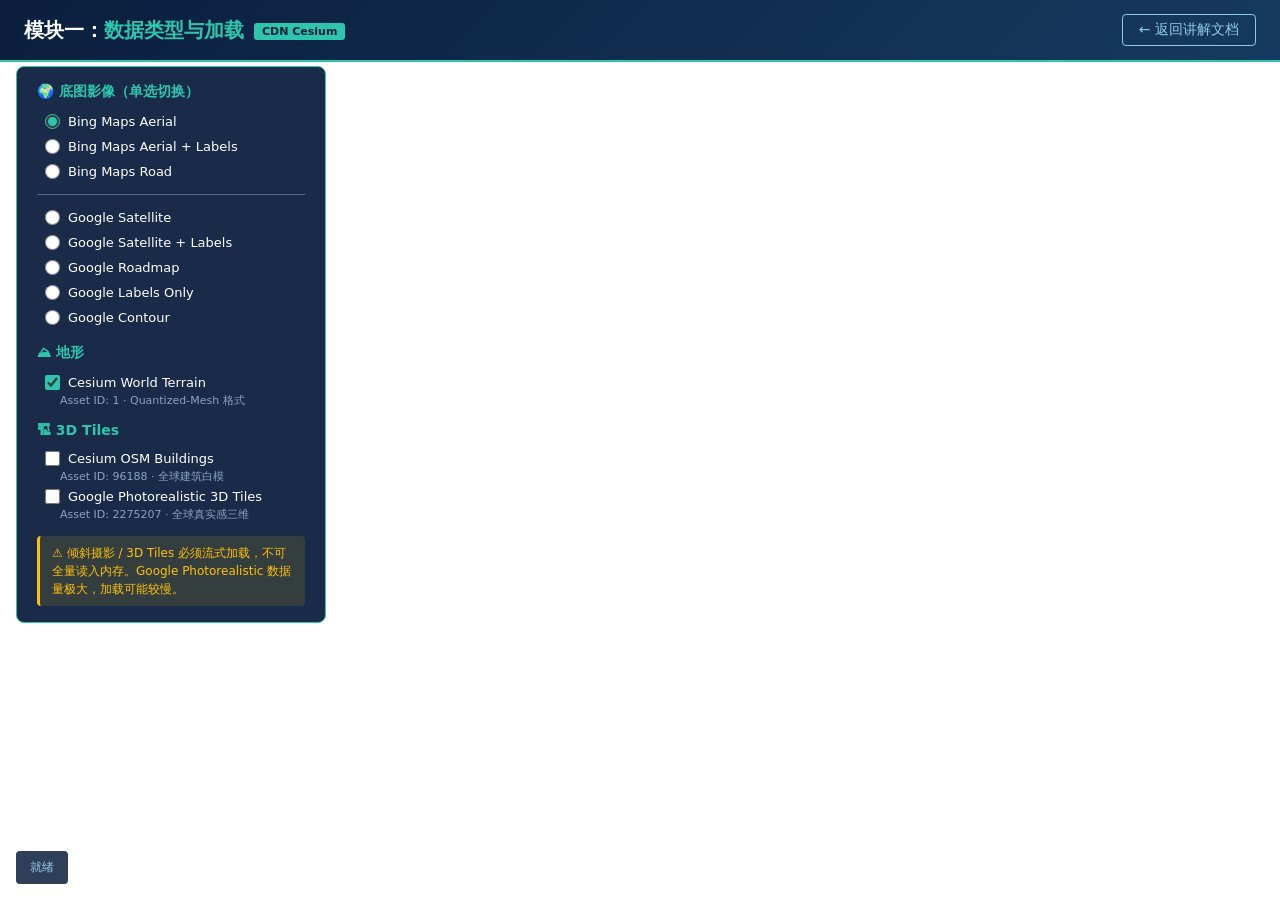
==== demo-01-loading.html @ 0a864d39 "更新多个演示文件，新增坐标系统与空间计算模块，替换为CDN版Cesium，优化界面样式和交互体验，删除性能优化模块，调整文档内容以反映最新示例和API差异。" ====
<!DOCTYPE html>
<html lang="zh-CN">
<head>
    <meta charset="utf-8">
    <meta name="viewport" content="width=device-width, initial-scale=1">
    <title>模块一：数据类型与加载</title>
    <!--
        ⚠ 本示例使用 CDN 版 Cesium（社区开源版）。
        如需切换为本地超图 Cesium，请替换下方两行引用为：
        <link href="../Build/Cesium/Widgets/widgets.css" rel="stylesheet">
        <script src="../Build/Cesium/Cesium.js"></script>
        注意：超图版本不支持 fromIonAssetId / fromAssetId 等静态工厂方法，需改用旧版构造函数 API。
    -->
    <link href="https://cesium.com/downloads/cesiumjs/releases/1.119/Build/Cesium/Widgets/widgets.css" rel="stylesheet">
    <script src="https://cesium.com/downloads/cesiumjs/releases/1.119/Build/Cesium/Cesium.js"></script>
    <style>
        * { margin: 0; padding: 0; box-sizing: border-box; }
        html, body { width: 100%; height: 100%; overflow: hidden; font-family: 'Segoe UI', system-ui, sans-serif; }
        #cesiumContainer { width: 100%; height: 100%; }
        #header {
            position: absolute; top: 0; left: 0; right: 0; z-index: 10;
            background: linear-gradient(135deg, #0b1e3d 0%, #163a5f 100%);
            padding: 14px 24px;
            display: flex; align-items: center; justify-content: space-between;
            border-bottom: 2px solid #2ec5ad;
        }
        #header h1 { color: #fff; font-size: 20px; font-weight: 600; }
        #header h1 span { color: #2ec5ad; }
        #header .badge {
            background: #2ec5ad; color: #0b1e3d; font-size: 11px; font-weight: 700;
            padding: 2px 8px; border-radius: 3px; margin-left: 10px; vertical-align: middle;
        }
        #header a {
            color: #8ecae6; text-decoration: none; font-size: 14px;
            padding: 6px 16px; border: 1px solid #8ecae6; border-radius: 4px;
            transition: all .2s;
        }
        #header a:hover { background: #8ecae6; color: #0b1e3d; }
        #panel {
            position: absolute; top: 66px; left: 16px; z-index: 10;
            background: rgba(11, 30, 61, .94); color: #fff;
            padding: 16px 20px; border-radius: 8px; border: 1px solid #2ec5ad;
            width: 310px; font-size: 13px; max-height: calc(100vh - 90px); overflow-y: auto;
        }
        #panel h3 { color: #2ec5ad; font-size: 14px; margin: 14px 0 8px; }
        #panel h3:first-child { margin-top: 0; }
        #panel label {
            display: flex; align-items: center; gap: 8px; padding: 5px 8px;
            cursor: pointer; border-radius: 4px; transition: background .15s;
        }
        #panel label:hover { background: rgba(46,197,173,.08); }
        #panel input[type="radio"], #panel input[type="checkbox"] {
            accent-color: #2ec5ad; width: 15px; height: 15px; flex-shrink: 0;
        }
        #panel .desc { font-size: 11px; color: #8ba3bf; margin-left: 23px; margin-top: -2px; }
        .warning {
            margin-top: 14px; padding: 8px 12px;
            background: rgba(255, 193, 7, .12); border-left: 3px solid #ffc107;
            border-radius: 4px; font-size: 12px; color: #ffc107; line-height: 1.5;
        }
        .divider { border: none; border-top: 1px solid #526f82; margin: 10px 0; }
        #status {
            position: absolute; bottom: 16px; left: 16px; z-index: 10;
            background: rgba(11, 30, 61, .85); color: #8ecae6;
            padding: 8px 14px; border-radius: 4px; font-size: 12px;
            max-width: 50vw; word-break: break-all;
        }
    </style>
</head>
<body>
    <div id="header">
        <h1>模块一：<span>数据类型与加载</span><span class="badge">CDN Cesium</span></h1>
        <a href="index.html">← 返回讲解文档</a>
    </div>
    <div id="cesiumContainer"></div>

    <div id="panel">
        <h3>🌍 底图影像（单选切换）</h3>

        <label><input type="radio" name="imagery" value="2" checked> Bing Maps Aerial</label>
        <label><input type="radio" name="imagery" value="3"> Bing Maps Aerial + Labels</label>
        <label><input type="radio" name="imagery" value="4"> Bing Maps Road</label>
        <hr class="divider">
        <label><input type="radio" name="imagery" value="3830182"> Google Satellite</label>
        <label><input type="radio" name="imagery" value="3830183"> Google Satellite + Labels</label>
        <label><input type="radio" name="imagery" value="3830184"> Google Roadmap</label>
        <label><input type="radio" name="imagery" value="3830185"> Google Labels Only</label>
        <label><input type="radio" name="imagery" value="3830186"> Google Contour</label>

        <h3>⛰ 地形</h3>
        <label><input type="checkbox" id="chkTerrain" checked> Cesium World Terrain</label>
        <div class="desc">Asset ID: 1 · Quantized-Mesh 格式</div>

        <h3>🏗 3D Tiles</h3>
        <label><input type="checkbox" id="chkOSM"> Cesium OSM Buildings</label>
        <div class="desc">Asset ID: 96188 · 全球建筑白模</div>
        <label><input type="checkbox" id="chkGoogle3D"> Google Photorealistic 3D Tiles</label>
        <div class="desc">Asset ID: 2275207 · 全球真实感三维</div>

        <div class="warning">
            ⚠ 倾斜摄影 / 3D Tiles 必须流式加载，不可全量读入内存。Google Photorealistic 数据量极大，加载可能较慢。
        </div>
    </div>

    <div id="status">就绪</div>

    <script>
        Cesium.Ion.defaultAccessToken = 'YOUR_CESIUM_ION_TOKEN';

        const statusEl = document.getElementById('status');
        function setStatus(msg) { statusEl.textContent = msg; }

        (async function () {
            const viewer = new Cesium.Viewer('cesiumContainer', {
                baseLayerPicker: false,
                geocoder: false,
                homeButton: false,
                sceneModePicker: false,
                navigationHelpButton: false,
                animation: false,
                timeline: false,
                fullscreenButton: false,
                selectionIndicator: false,
                infoBox: false
            });

            // ── 初始地形 ──
            try {
                viewer.terrainProvider = await Cesium.CesiumTerrainProvider.fromIonAssetId(1);
                setStatus('Cesium World Terrain 已加载');
            } catch (e) {
                console.error('Terrain load error:', e);
                setStatus('地形加载失败: ' + e.message);
            }

            // ── 影像切换 ──
            let currentImageryLayer = viewer.imageryLayers.get(0);

            async function switchImagery(assetId) {
                setStatus('正在切换影像 (Asset ' + assetId + ') …');
                try {
                    const provider = await Cesium.IonImageryProvider.fromAssetId(assetId);
                    if (currentImageryLayer) {
                        viewer.imageryLayers.remove(currentImageryLayer, true);
                    }
                    currentImageryLayer = viewer.imageryLayers.addImageryProvider(provider, 0);
                    setStatus('影像已切换: Asset ' + assetId);
                } catch (e) {
                    console.error('Imagery switch error:', e);
                    setStatus('影像加载失败: ' + e.message);
                }
            }

            document.querySelectorAll('input[name="imagery"]').forEach(function (radio) {
                radio.addEventListener('change', function () {
                    switchImagery(Number(this.value));
                });
            });

            // ── 地形切换 ──
            document.getElementById('chkTerrain').addEventListener('change', async function () {
                if (this.checked) {
                    try {
                        viewer.terrainProvider = await Cesium.CesiumTerrainProvider.fromIonAssetId(1);
                        setStatus('地形已加载');
                    } catch (e) {
                        setStatus('地形加载失败: ' + e.message);
                    }
                } else {
                    viewer.terrainProvider = new Cesium.EllipsoidTerrainProvider();
                    setStatus('地形已移除（使用椭球面）');
                }
            });

            // ── 3D Tiles：OSM Buildings ──
            let osmTileset = null;
            document.getElementById('chkOSM').addEventListener('change', async function () {
                if (this.checked) {
                    setStatus('正在加载 OSM Buildings …');
                    try {
                        osmTileset = await Cesium.Cesium3DTileset.fromIonAssetId(96188);
                        viewer.scene.primitives.add(osmTileset);
                        viewer.flyTo(osmTileset);
                        setStatus('OSM Buildings 加载完成');
                    } catch (e) {
                        setStatus('OSM Buildings 加载失败: ' + e.message);
                        this.checked = false;
                    }
                } else if (osmTileset) {
                    viewer.scene.primitives.remove(osmTileset);
                    osmTileset = null;
                    setStatus('OSM Buildings 已移除');
                }
            });

            // ── 3D Tiles：Google Photorealistic ──
            let google3dTileset = null;
            document.getElementById('chkGoogle3D').addEventListener('change', async function () {
                if (this.checked) {
                    setStatus('正在加载 Google Photorealistic 3D Tiles（可能较慢）…');
                    try {
                        google3dTileset = await Cesium.Cesium3DTileset.fromIonAssetId(2275207);
                        viewer.scene.primitives.add(google3dTileset);
                        setStatus('Google Photorealistic 3D Tiles 加载完成');
                    } catch (e) {
                        setStatus('Google 3D Tiles 加载失败: ' + e.message);
                        this.checked = false;
                    }
                } else if (google3dTileset) {
                    viewer.scene.primitives.remove(google3dTileset);
                    google3dTileset = null;
                    setStatus('Google 3D Tiles 已移除');
                }
            });
        })();
    </script>
</body>
</html>
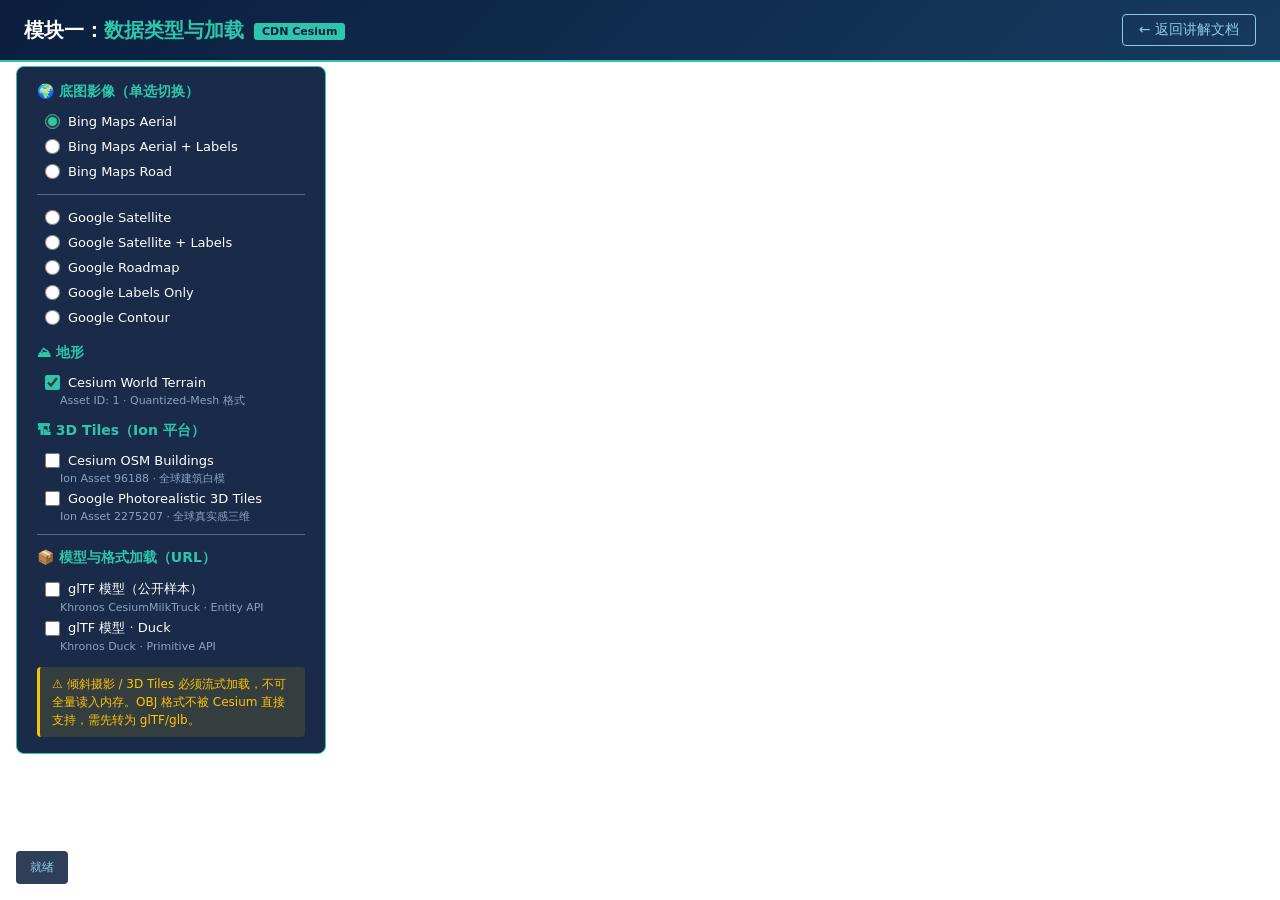
==== commit 5dd755e7: "更新多个演示文件，升级至Cesium 1.143版本，修复地理查询拾取时机错误，优化模型加载路径，新增glTF模型示例，增强Entity API的业务场景示例，调整文档内容以提高一致性和可读性。" ====
--- a/demo-01-loading.html
+++ b/demo-01-loading.html
@@ -11,8 +11,9 @@
         <script src="../Build/Cesium/Cesium.js"></script>
         注意：超图版本不支持 fromIonAssetId / fromAssetId 等静态工厂方法，需改用旧版构造函数 API。
     -->
-    <link href="https://cesium.com/downloads/cesiumjs/releases/1.119/Build/Cesium/Widgets/widgets.css" rel="stylesheet">
-    <script src="https://cesium.com/downloads/cesiumjs/releases/1.119/Build/Cesium/Cesium.js"></script>
+    <link href="https://cesium.com/downloads/cesiumjs/releases/1.143/Build/Cesium/Widgets/widgets.css" rel="stylesheet">
+    <script src="https://cesium.com/downloads/cesiumjs/releases/1.143/Build/Cesium/Cesium.js"></script>
+    <script src="shared-config.js"></script>
     <style>
         * { margin: 0; padding: 0; box-sizing: border-box; }
         html, body { width: 100%; height: 100%; overflow: hidden; font-family: 'Segoe UI', system-ui, sans-serif; }
@@ -91,22 +92,27 @@
         <label><input type="checkbox" id="chkTerrain" checked> Cesium World Terrain</label>
         <div class="desc">Asset ID: 1 · Quantized-Mesh 格式</div>
 
-        <h3>🏗 3D Tiles</h3>
+        <h3>🏗 3D Tiles（Ion 平台）</h3>
         <label><input type="checkbox" id="chkOSM"> Cesium OSM Buildings</label>
-        <div class="desc">Asset ID: 96188 · 全球建筑白模</div>
+        <div class="desc">Ion Asset 96188 · 全球建筑白模</div>
         <label><input type="checkbox" id="chkGoogle3D"> Google Photorealistic 3D Tiles</label>
-        <div class="desc">Asset ID: 2275207 · 全球真实感三维</div>
+        <div class="desc">Ion Asset 2275207 · 全球真实感三维</div>
+
+        <hr class="divider">
+        <h3>📦 模型与格式加载（URL）</h3>
+        <label><input type="checkbox" id="chkGltf"> glTF 模型（公开样本）</label>
+        <div class="desc">Khronos CesiumMilkTruck · Entity API</div>
+        <label><input type="checkbox" id="chkGltf2"> glTF 模型 · Duck</label>
+        <div class="desc">Khronos Duck · Primitive API</div>
 
         <div class="warning">
-            ⚠ 倾斜摄影 / 3D Tiles 必须流式加载，不可全量读入内存。Google Photorealistic 数据量极大，加载可能较慢。
+            ⚠ 倾斜摄影 / 3D Tiles 必须流式加载，不可全量读入内存。OBJ 格式不被 Cesium 直接支持，需先转为 glTF/glb。
         </div>
     </div>
 
     <div id="status">就绪</div>
 
     <script>
-        Cesium.Ion.defaultAccessToken = 'YOUR_CESIUM_ION_TOKEN';
-
         const statusEl = document.getElementById('status');
         function setStatus(msg) { statusEl.textContent = msg; }
 
@@ -212,6 +218,71 @@
                     setStatus('Google 3D Tiles 已移除');
                 }
             });
+
+            // ── glTF 模型：CesiumMilkTruck（Entity API 方式）──
+            let gltfEntity = null;
+            document.getElementById('chkGltf').addEventListener('change', function () {
+                if (this.checked) {
+                    setStatus('正在加载 glTF 模型（CesiumMilkTruck）…');
+                    var modelUrl = 'https://raw.githubusercontent.com/KhronosGroup/glTF-Sample-Assets/main/Models/CesiumMilkTruck/glTF-Binary/CesiumMilkTruck.glb';
+                    gltfEntity = viewer.entities.add({
+                        name: 'CesiumMilkTruck',
+                        position: Cesium.Cartesian3.fromDegrees(-74.006, 40.7128, 0),
+                        model: {
+                            uri: modelUrl,
+                            minimumPixelSize: 64,
+                            maximumScale: 200,
+                            heightReference: Cesium.HeightReference.CLAMP_TO_GROUND
+                        },
+                        properties: { source: 'Khronos glTF-Sample-Assets', format: 'glb' }
+                    });
+                    viewer.flyTo(gltfEntity, {
+                        offset: new Cesium.HeadingPitchRange(0, Cesium.Math.toRadians(-30), 150)
+                    });
+                    setStatus('glTF 模型已加载（Entity API · 纽约）');
+                } else if (gltfEntity) {
+                    viewer.entities.remove(gltfEntity);
+                    gltfEntity = null;
+                    setStatus('glTF 模型已移除');
+                }
+            });
+
+            // ── glTF 模型：Duck（Primitive API / Model.fromGltfAsync 方式）──
+            let gltfPrimitive = null;
+            document.getElementById('chkGltf2').addEventListener('change', async function () {
+                if (this.checked) {
+                    setStatus('正在加载 glTF 模型（Duck · Primitive API）…');
+                    try {
+                        var position = Cesium.Cartesian3.fromDegrees(116.39, 39.91, 10);
+                        var hpr = new Cesium.HeadingPitchRoll(0, 0, 0);
+                        var modelMatrix = Cesium.Transforms.headingPitchRollToFixedFrame(position, hpr);
+
+                        gltfPrimitive = await Cesium.Model.fromGltfAsync({
+                            url: 'https://raw.githubusercontent.com/KhronosGroup/glTF-Sample-Assets/main/Models/Duck/glTF-Binary/Duck.glb',
+                            modelMatrix: modelMatrix,
+                            minimumPixelSize: 64,
+                            maximumScale: 500
+                        });
+                        viewer.scene.primitives.add(gltfPrimitive);
+                        viewer.camera.flyTo({
+                            destination: Cesium.Cartesian3.fromDegrees(116.39, 39.905, 300),
+                            orientation: {
+                                heading: 0,
+                                pitch: Cesium.Math.toRadians(-45),
+                                roll: 0
+                            }
+                        });
+                        setStatus('glTF 模型已加载（Primitive API · 北京）');
+                    } catch (e) {
+                        setStatus('glTF (Primitive) 加载失败: ' + e.message);
+                        this.checked = false;
+                    }
+                } else if (gltfPrimitive) {
+                    viewer.scene.primitives.remove(gltfPrimitive);
+                    gltfPrimitive = null;
+                    setStatus('glTF 模型已移除');
+                }
+            });
         })();
     </script>
 </body>
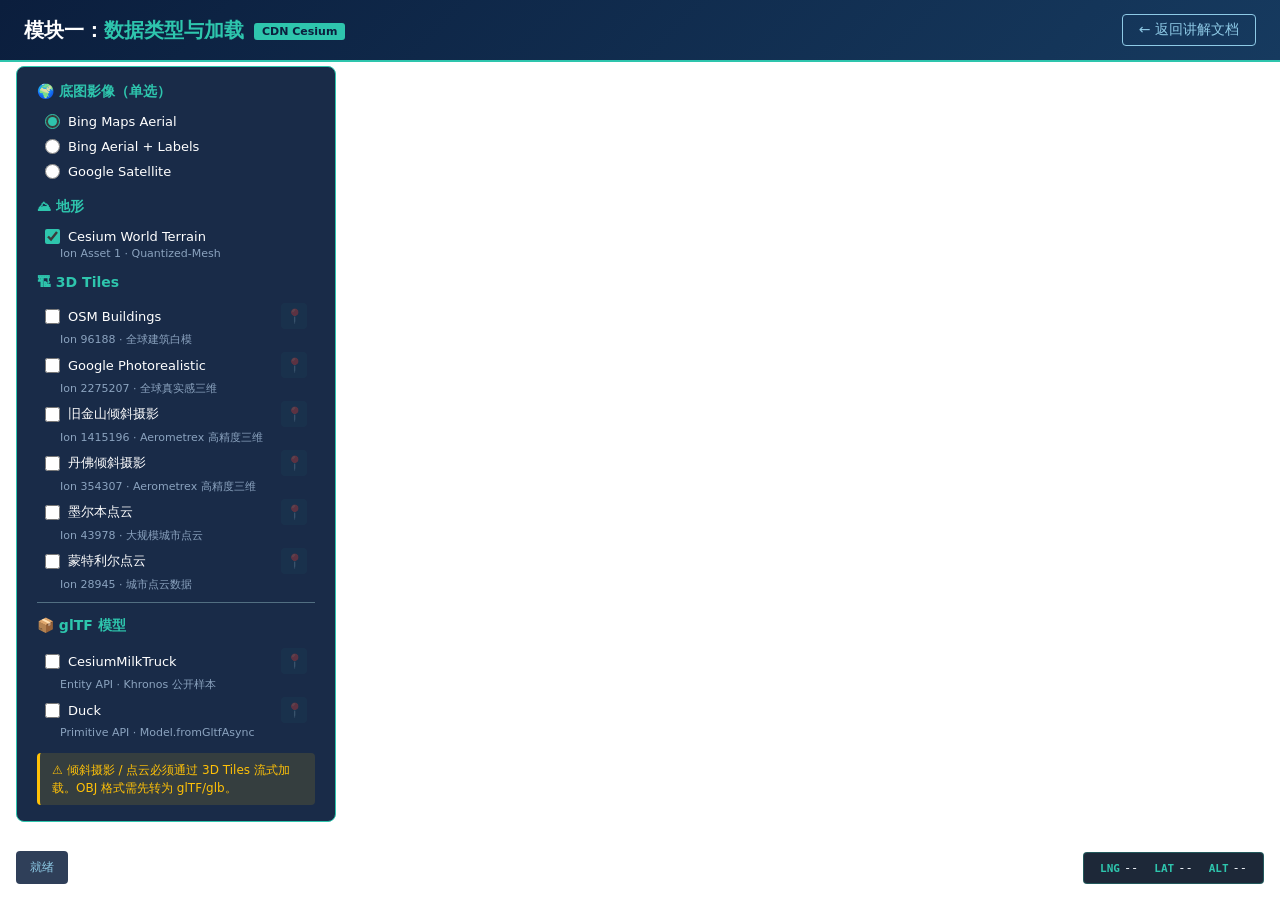
==== commit 8a1879bc: "更新演示文件，重构图层面板样式，新增定位按钮，优化3D Tiles加载逻辑，增强错误处理，调整文档内容以提高一致性和可读性。" ====
--- a/demo-01-loading.html
+++ b/demo-01-loading.html
@@ -41,19 +41,30 @@
             position: absolute; top: 66px; left: 16px; z-index: 10;
             background: rgba(11, 30, 61, .94); color: #fff;
             padding: 16px 20px; border-radius: 8px; border: 1px solid #2ec5ad;
-            width: 310px; font-size: 13px; max-height: calc(100vh - 90px); overflow-y: auto;
+            width: 320px; font-size: 13px; max-height: calc(100vh - 90px); overflow-y: auto;
         }
         #panel h3 { color: #2ec5ad; font-size: 14px; margin: 14px 0 8px; }
         #panel h3:first-child { margin-top: 0; }
-        #panel label {
+        #panel .layer-item {
             display: flex; align-items: center; gap: 8px; padding: 5px 8px;
-            cursor: pointer; border-radius: 4px; transition: background .15s;
-        }
-        #panel label:hover { background: rgba(46,197,173,.08); }
+            border-radius: 4px; transition: background .15s;
+        }
+        #panel .layer-item:hover { background: rgba(46,197,173,.08); }
+        #panel .layer-item label {
+            display: flex; align-items: center; gap: 8px; cursor: pointer; flex: 1; min-width: 0;
+        }
         #panel input[type="radio"], #panel input[type="checkbox"] {
             accent-color: #2ec5ad; width: 15px; height: 15px; flex-shrink: 0;
         }
         #panel .desc { font-size: 11px; color: #8ba3bf; margin-left: 23px; margin-top: -2px; }
+        .btn-locate {
+            flex-shrink: 0; width: 26px; height: 26px; border: none; border-radius: 4px;
+            background: rgba(46,197,173,.15); color: #2ec5ad; cursor: pointer;
+            font-size: 14px; line-height: 26px; text-align: center;
+            transition: background .2s;
+        }
+        .btn-locate:hover { background: rgba(46,197,173,.35); }
+        .btn-locate:disabled { opacity: .3; cursor: default; }
         .warning {
             margin-top: 14px; padding: 8px 12px;
             background: rgba(255, 193, 7, .12); border-left: 3px solid #ffc107;
@@ -66,6 +77,15 @@
             padding: 8px 14px; border-radius: 4px; font-size: 12px;
             max-width: 50vw; word-break: break-all;
         }
+        #cameraInfo {
+            position: absolute; bottom: 16px; right: 16px; z-index: 10;
+            background: rgba(10, 22, 40, .92); color: #e8edf3;
+            padding: 8px 16px; border-radius: 4px; font-size: 12px;
+            font-family: 'Consolas', 'Fira Code', monospace;
+            border: 1px solid rgba(46,197,173,.3);
+            display: flex; gap: 16px; align-items: center;
+        }
+        #cameraInfo .ci-label { color: #2ec5ad; font-weight: 600; font-size: 11px; margin-right: 4px; }
     </style>
 </head>
 <body>
@@ -76,48 +96,88 @@
     <div id="cesiumContainer"></div>
 
     <div id="panel">
-        <h3>🌍 底图影像（单选切换）</h3>
-
-        <label><input type="radio" name="imagery" value="2" checked> Bing Maps Aerial</label>
-        <label><input type="radio" name="imagery" value="3"> Bing Maps Aerial + Labels</label>
-        <label><input type="radio" name="imagery" value="4"> Bing Maps Road</label>
+        <h3>🌍 底图影像（单选）</h3>
+        <div class="layer-item"><label><input type="radio" name="imagery" value="2" checked> Bing Maps Aerial</label></div>
+        <div class="layer-item"><label><input type="radio" name="imagery" value="3"> Bing Aerial + Labels</label></div>
+        <div class="layer-item"><label><input type="radio" name="imagery" value="3830182"> Google Satellite</label></div>
+
+        <h3>⛰ 地形</h3>
+        <div class="layer-item">
+            <label><input type="checkbox" id="chkTerrain" checked> Cesium World Terrain</label>
+        </div>
+        <div class="desc">Ion Asset 1 · Quantized-Mesh</div>
+
+        <h3>🏗 3D Tiles</h3>
+
+        <div class="layer-item">
+            <label><input type="checkbox" id="chkOSM"> OSM Buildings</label>
+            <button class="btn-locate" id="locOSM" disabled title="飞行定位">📍</button>
+        </div>
+        <div class="desc">Ion 96188 · 全球建筑白模</div>
+
+        <div class="layer-item">
+            <label><input type="checkbox" id="chkGoogle3D"> Google Photorealistic</label>
+            <button class="btn-locate" id="locGoogle3D" disabled title="飞行定位">📍</button>
+        </div>
+        <div class="desc">Ion 2275207 · 全球真实感三维</div>
+
+        <div class="layer-item">
+            <label><input type="checkbox" id="chkSF"> 旧金山倾斜摄影</label>
+            <button class="btn-locate" id="locSF" disabled title="飞行定位">📍</button>
+        </div>
+        <div class="desc">Ion 1415196 · Aerometrex 高精度三维</div>
+
+        <div class="layer-item">
+            <label><input type="checkbox" id="chkDenver"> 丹佛倾斜摄影</label>
+            <button class="btn-locate" id="locDenver" disabled title="飞行定位">📍</button>
+        </div>
+        <div class="desc">Ion 354307 · Aerometrex 高精度三维</div>
+
+        <div class="layer-item">
+            <label><input type="checkbox" id="chkMelbourne"> 墨尔本点云</label>
+            <button class="btn-locate" id="locMelbourne" disabled title="飞行定位">📍</button>
+        </div>
+        <div class="desc">Ion 43978 · 大规模城市点云</div>
+
+        <div class="layer-item">
+            <label><input type="checkbox" id="chkMontreal"> 蒙特利尔点云</label>
+            <button class="btn-locate" id="locMontreal" disabled title="飞行定位">📍</button>
+        </div>
+        <div class="desc">Ion 28945 · 城市点云数据</div>
+
         <hr class="divider">
-        <label><input type="radio" name="imagery" value="3830182"> Google Satellite</label>
-        <label><input type="radio" name="imagery" value="3830183"> Google Satellite + Labels</label>
-        <label><input type="radio" name="imagery" value="3830184"> Google Roadmap</label>
-        <label><input type="radio" name="imagery" value="3830185"> Google Labels Only</label>
-        <label><input type="radio" name="imagery" value="3830186"> Google Contour</label>
-
-        <h3>⛰ 地形</h3>
-        <label><input type="checkbox" id="chkTerrain" checked> Cesium World Terrain</label>
-        <div class="desc">Asset ID: 1 · Quantized-Mesh 格式</div>
-
-        <h3>🏗 3D Tiles（Ion 平台）</h3>
-        <label><input type="checkbox" id="chkOSM"> Cesium OSM Buildings</label>
-        <div class="desc">Ion Asset 96188 · 全球建筑白模</div>
-        <label><input type="checkbox" id="chkGoogle3D"> Google Photorealistic 3D Tiles</label>
-        <div class="desc">Ion Asset 2275207 · 全球真实感三维</div>
-
-        <hr class="divider">
-        <h3>📦 模型与格式加载（URL）</h3>
-        <label><input type="checkbox" id="chkGltf"> glTF 模型（公开样本）</label>
-        <div class="desc">Khronos CesiumMilkTruck · Entity API</div>
-        <label><input type="checkbox" id="chkGltf2"> glTF 模型 · Duck</label>
-        <div class="desc">Khronos Duck · Primitive API</div>
+        <h3>📦 glTF 模型</h3>
+
+        <div class="layer-item">
+            <label><input type="checkbox" id="chkGltf"> CesiumMilkTruck</label>
+            <button class="btn-locate" id="locGltf" disabled title="飞行定位">📍</button>
+        </div>
+        <div class="desc">Entity API · Khronos 公开样本</div>
+
+        <div class="layer-item">
+            <label><input type="checkbox" id="chkGltf2"> Duck</label>
+            <button class="btn-locate" id="locGltf2" disabled title="飞行定位">📍</button>
+        </div>
+        <div class="desc">Primitive API · Model.fromGltfAsync</div>
 
         <div class="warning">
-            ⚠ 倾斜摄影 / 3D Tiles 必须流式加载，不可全量读入内存。OBJ 格式不被 Cesium 直接支持，需先转为 glTF/glb。
+            ⚠ 倾斜摄影 / 点云必须通过 3D Tiles 流式加载。OBJ 格式需先转为 glTF/glb。
         </div>
     </div>
 
     <div id="status">就绪</div>
+    <div id="cameraInfo">
+        <span><span class="ci-label">LNG</span><span id="camLng">--</span></span>
+        <span><span class="ci-label">LAT</span><span id="camLat">--</span></span>
+        <span><span class="ci-label">ALT</span><span id="camAlt">--</span></span>
+    </div>
 
     <script>
-        const statusEl = document.getElementById('status');
+        var statusEl = document.getElementById('status');
         function setStatus(msg) { statusEl.textContent = msg; }
 
         (async function () {
-            const viewer = new Cesium.Viewer('cesiumContainer', {
+            var viewer = new Cesium.Viewer('cesiumContainer', {
                 baseLayerPicker: false,
                 geocoder: false,
                 homeButton: false,
@@ -140,12 +200,12 @@
             }
 
             // ── 影像切换 ──
-            let currentImageryLayer = viewer.imageryLayers.get(0);
+            var currentImageryLayer = viewer.imageryLayers.get(0);
 
             async function switchImagery(assetId) {
                 setStatus('正在切换影像 (Asset ' + assetId + ') …');
                 try {
-                    const provider = await Cesium.IonImageryProvider.fromAssetId(assetId);
+                    var provider = await Cesium.IonImageryProvider.fromAssetId(assetId);
                     if (currentImageryLayer) {
                         viewer.imageryLayers.remove(currentImageryLayer, true);
                     }
@@ -178,58 +238,72 @@
                 }
             });
 
-            // ── 3D Tiles：OSM Buildings ──
-            let osmTileset = null;
-            document.getElementById('chkOSM').addEventListener('change', async function () {
-                if (this.checked) {
-                    setStatus('正在加载 OSM Buildings …');
-                    try {
-                        osmTileset = await Cesium.Cesium3DTileset.fromIonAssetId(96188);
-                        viewer.scene.primitives.add(osmTileset);
-                        viewer.flyTo(osmTileset);
-                        setStatus('OSM Buildings 加载完成');
-                    } catch (e) {
-                        setStatus('OSM Buildings 加载失败: ' + e.message);
-                        this.checked = false;
-                    }
-                } else if (osmTileset) {
-                    viewer.scene.primitives.remove(osmTileset);
-                    osmTileset = null;
-                    setStatus('OSM Buildings 已移除');
-                }
-            });
-
-            // ── 3D Tiles：Google Photorealistic ──
-            let google3dTileset = null;
-            document.getElementById('chkGoogle3D').addEventListener('change', async function () {
-                if (this.checked) {
-                    setStatus('正在加载 Google Photorealistic 3D Tiles（可能较慢）…');
-                    try {
-                        google3dTileset = await Cesium.Cesium3DTileset.fromIonAssetId(2275207);
-                        viewer.scene.primitives.add(google3dTileset);
-                        setStatus('Google Photorealistic 3D Tiles 加载完成');
-                    } catch (e) {
-                        setStatus('Google 3D Tiles 加载失败: ' + e.message);
-                        this.checked = false;
-                    }
-                } else if (google3dTileset) {
-                    viewer.scene.primitives.remove(google3dTileset);
-                    google3dTileset = null;
-                    setStatus('Google 3D Tiles 已移除');
-                }
-            });
-
-            // ── glTF 模型：CesiumMilkTruck（Entity API 方式）──
-            let gltfEntity = null;
-            document.getElementById('chkGltf').addEventListener('change', function () {
+            // ═══════════════════════════════════════════════
+            //  通用 3D Tiles 加载器
+            //  管理 checkbox / locate 按钮 / tileset 实例的映射
+            // ═══════════════════════════════════════════════
+            var tilesetRegistry = {};
+
+            function registerTileset(checkboxId, locateBtnId, ionAssetId, label) {
+                var chk = document.getElementById(checkboxId);
+                var loc = document.getElementById(locateBtnId);
+                var entry = { tileset: null, ionAssetId: ionAssetId, label: label };
+                tilesetRegistry[checkboxId] = entry;
+
+                chk.addEventListener('change', async function () {
+                    if (this.checked) {
+                        setStatus('正在加载 ' + label + ' …');
+                        try {
+                            entry.tileset = await Cesium.Cesium3DTileset.fromIonAssetId(ionAssetId);
+                            viewer.scene.primitives.add(entry.tileset);
+                            viewer.flyTo(entry.tileset);
+                            loc.disabled = false;
+                            setStatus(label + ' 加载完成');
+                        } catch (e) {
+                            setStatus(label + ' 加载失败: ' + e.message);
+                            console.error(label + ' load error:', e);
+                            this.checked = false;
+                        }
+                    } else if (entry.tileset) {
+                        viewer.scene.primitives.remove(entry.tileset);
+                        entry.tileset = null;
+                        loc.disabled = true;
+                        setStatus(label + ' 已移除');
+                    }
+                });
+
+                loc.addEventListener('click', function () {
+                    if (entry.tileset) {
+                        viewer.flyTo(entry.tileset);
+                        setStatus('正在飞向 ' + label);
+                    }
+                });
+            }
+
+            registerTileset('chkOSM', 'locOSM', 96188, 'OSM Buildings');
+            registerTileset('chkGoogle3D', 'locGoogle3D', 2275207, 'Google Photorealistic 3D Tiles');
+            registerTileset('chkSF', 'locSF', 1415196, '旧金山倾斜摄影');
+            registerTileset('chkDenver', 'locDenver', 354307, '丹佛倾斜摄影');
+            registerTileset('chkMelbourne', 'locMelbourne', 43978, '墨尔本点云');
+            registerTileset('chkMontreal', 'locMontreal', 28945, '蒙特利尔点云');
+
+            // ═══════════════════════════════════════════════
+            //  glTF 模型加载
+            // ═══════════════════════════════════════════════
+
+            // ── CesiumMilkTruck（Entity API）──
+            var gltfEntity = null;
+            var chkGltf = document.getElementById('chkGltf');
+            var locGltf = document.getElementById('locGltf');
+
+            chkGltf.addEventListener('change', function () {
                 if (this.checked) {
                     setStatus('正在加载 glTF 模型（CesiumMilkTruck）…');
-                    var modelUrl = 'https://raw.githubusercontent.com/KhronosGroup/glTF-Sample-Assets/main/Models/CesiumMilkTruck/glTF-Binary/CesiumMilkTruck.glb';
                     gltfEntity = viewer.entities.add({
                         name: 'CesiumMilkTruck',
                         position: Cesium.Cartesian3.fromDegrees(-74.006, 40.7128, 0),
                         model: {
-                            uri: modelUrl,
+                            uri: 'https://raw.githubusercontent.com/KhronosGroup/glTF-Sample-Assets/main/Models/CesiumMilkTruck/glTF-Binary/CesiumMilkTruck.glb',
                             minimumPixelSize: 64,
                             maximumScale: 200,
                             heightReference: Cesium.HeightReference.CLAMP_TO_GROUND
@@ -239,23 +313,36 @@
                     viewer.flyTo(gltfEntity, {
                         offset: new Cesium.HeadingPitchRange(0, Cesium.Math.toRadians(-30), 150)
                     });
-                    setStatus('glTF 模型已加载（Entity API · 纽约）');
+                    locGltf.disabled = false;
+                    setStatus('CesiumMilkTruck 已加载（Entity API · 纽约）');
                 } else if (gltfEntity) {
                     viewer.entities.remove(gltfEntity);
                     gltfEntity = null;
-                    setStatus('glTF 模型已移除');
-                }
-            });
-
-            // ── glTF 模型：Duck（Primitive API / Model.fromGltfAsync 方式）──
-            let gltfPrimitive = null;
-            document.getElementById('chkGltf2').addEventListener('change', async function () {
+                    locGltf.disabled = true;
+                    setStatus('CesiumMilkTruck 已移除');
+                }
+            });
+
+            locGltf.addEventListener('click', function () {
+                if (gltfEntity) {
+                    viewer.flyTo(gltfEntity, {
+                        offset: new Cesium.HeadingPitchRange(0, Cesium.Math.toRadians(-30), 150)
+                    });
+                }
+            });
+
+            // ── Duck（Primitive API / Model.fromGltfAsync）──
+            var gltfPrimitive = null;
+            var duckPosition = Cesium.Cartesian3.fromDegrees(116.39, 39.91, 10);
+            var chkGltf2 = document.getElementById('chkGltf2');
+            var locGltf2 = document.getElementById('locGltf2');
+
+            chkGltf2.addEventListener('change', async function () {
                 if (this.checked) {
                     setStatus('正在加载 glTF 模型（Duck · Primitive API）…');
                     try {
-                        var position = Cesium.Cartesian3.fromDegrees(116.39, 39.91, 10);
                         var hpr = new Cesium.HeadingPitchRoll(0, 0, 0);
-                        var modelMatrix = Cesium.Transforms.headingPitchRollToFixedFrame(position, hpr);
+                        var modelMatrix = Cesium.Transforms.headingPitchRollToFixedFrame(duckPosition, hpr);
 
                         gltfPrimitive = await Cesium.Model.fromGltfAsync({
                             url: 'https://raw.githubusercontent.com/KhronosGroup/glTF-Sample-Assets/main/Models/Duck/glTF-Binary/Duck.glb',
@@ -266,23 +353,44 @@
                         viewer.scene.primitives.add(gltfPrimitive);
                         viewer.camera.flyTo({
                             destination: Cesium.Cartesian3.fromDegrees(116.39, 39.905, 300),
-                            orientation: {
-                                heading: 0,
-                                pitch: Cesium.Math.toRadians(-45),
-                                roll: 0
-                            }
+                            orientation: { heading: 0, pitch: Cesium.Math.toRadians(-45), roll: 0 }
                         });
-                        setStatus('glTF 模型已加载（Primitive API · 北京）');
+                        locGltf2.disabled = false;
+                        setStatus('Duck 已加载（Primitive API · 北京）');
                     } catch (e) {
-                        setStatus('glTF (Primitive) 加载失败: ' + e.message);
+                        setStatus('Duck 加载失败: ' + e.message);
                         this.checked = false;
                     }
                 } else if (gltfPrimitive) {
                     viewer.scene.primitives.remove(gltfPrimitive);
                     gltfPrimitive = null;
-                    setStatus('glTF 模型已移除');
-                }
-            });
+                    locGltf2.disabled = true;
+                    setStatus('Duck 已移除');
+                }
+            });
+
+            locGltf2.addEventListener('click', function () {
+                viewer.camera.flyTo({
+                    destination: Cesium.Cartesian3.fromDegrees(116.39, 39.905, 300),
+                    orientation: { heading: 0, pitch: Cesium.Math.toRadians(-45), roll: 0 }
+                });
+            });
+
+            // ═══════════════════════════════════════════════
+            //  实时相机坐标
+            // ═══════════════════════════════════════════════
+            var camLngEl = document.getElementById('camLng');
+            var camLatEl = document.getElementById('camLat');
+            var camAltEl = document.getElementById('camAlt');
+
+            viewer.camera.changed.addEventListener(function () {
+                var carto = Cesium.Cartographic.fromCartesian(viewer.camera.positionWC);
+                camLngEl.textContent = Cesium.Math.toDegrees(carto.longitude).toFixed(4) + '°';
+                camLatEl.textContent = Cesium.Math.toDegrees(carto.latitude).toFixed(4) + '°';
+                var h = carto.height;
+                camAltEl.textContent = h > 1000 ? (h / 1000).toFixed(1) + ' km' : h.toFixed(0) + ' m';
+            });
+            viewer.camera.percentageChanged = 0.01;
         })();
     </script>
 </body>
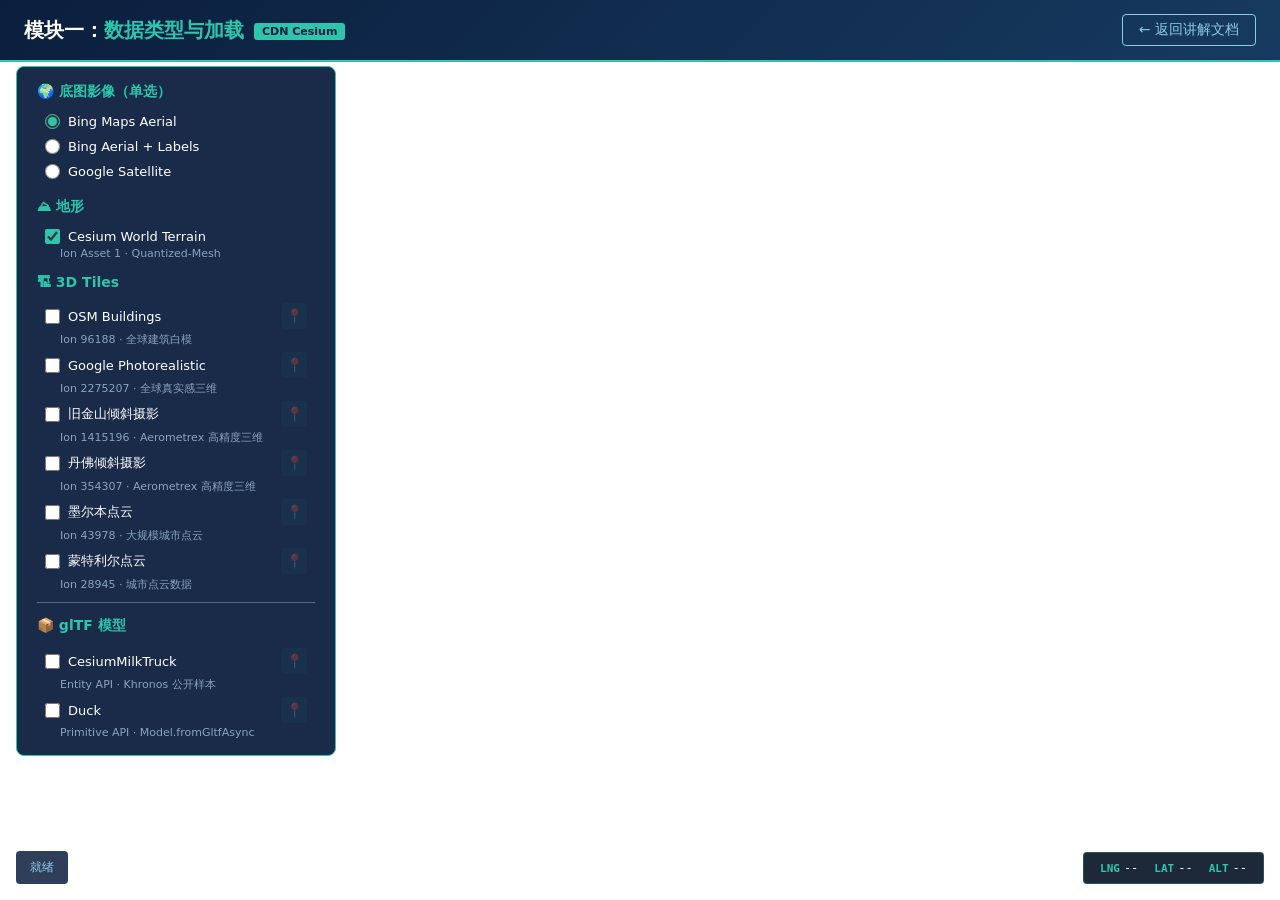
==== commit 310d6031: "移除多个演示文件中的警告信息，调整样式以统一面板宽度，优化相机缩放逻辑，更新3D Tiles数据列表，增强文档内容的清晰度和一致性。" ====
--- a/demo-01-loading.html
+++ b/demo-01-loading.html
@@ -159,10 +159,6 @@
             <button class="btn-locate" id="locGltf2" disabled title="飞行定位">📍</button>
         </div>
         <div class="desc">Primitive API · Model.fromGltfAsync</div>
-
-        <div class="warning">
-            ⚠ 倾斜摄影 / 点云必须通过 3D Tiles 流式加载。OBJ 格式需先转为 glTF/glb。
-        </div>
     </div>
 
     <div id="status">就绪</div>
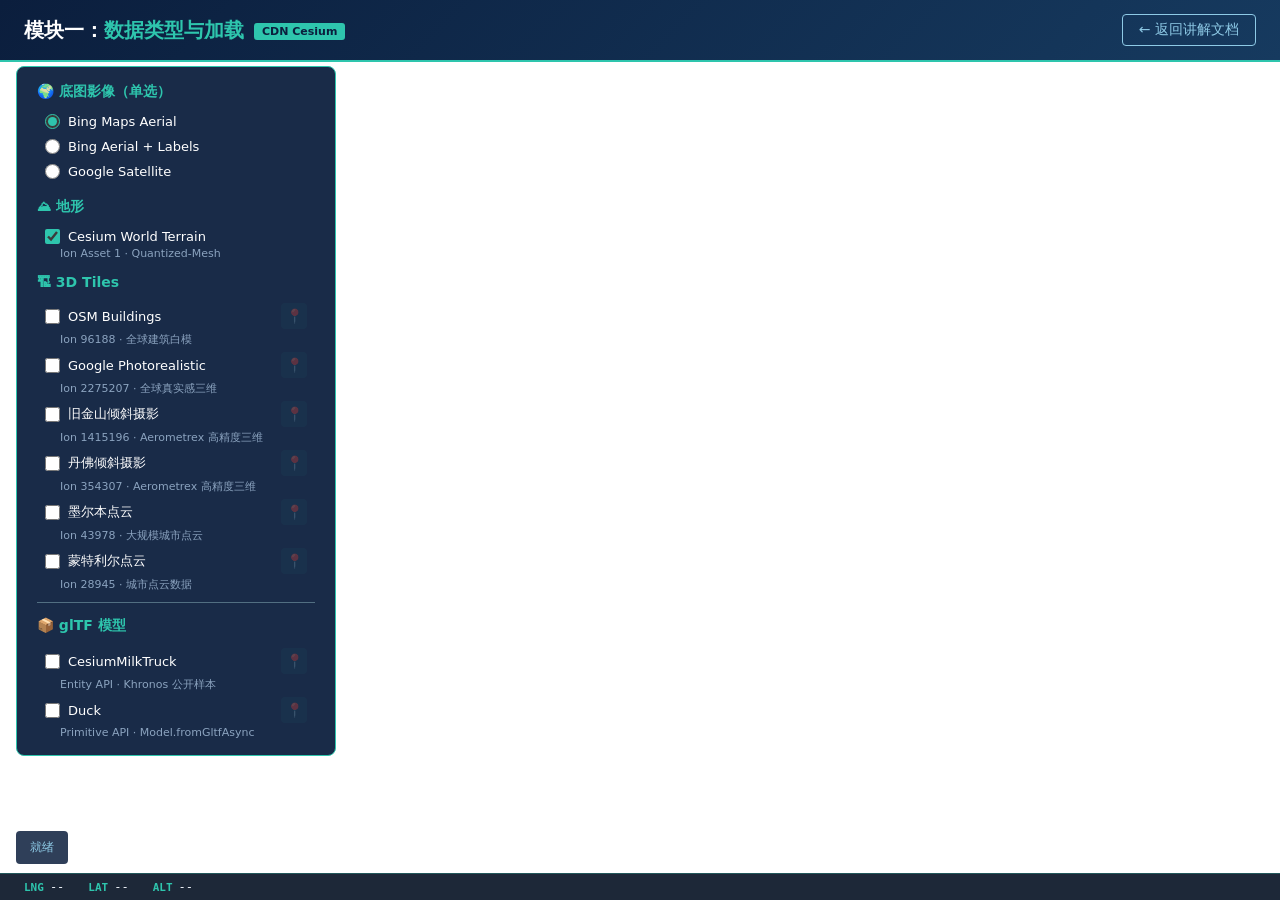
==== commit 9156f0cf: "更新多个演示文件，统一状态和坐标面板样式，新增实时相机坐标显示，调整文档内容以提高一致性和可读性。" ====
--- a/demo-01-loading.html
+++ b/demo-01-loading.html
@@ -72,20 +72,21 @@
         }
         .divider { border: none; border-top: 1px solid #526f82; margin: 10px 0; }
         #status {
-            position: absolute; bottom: 16px; left: 16px; z-index: 10;
+            position: absolute; bottom: 36px; left: 16px; z-index: 10;
             background: rgba(11, 30, 61, .85); color: #8ecae6;
             padding: 8px 14px; border-radius: 4px; font-size: 12px;
             max-width: 50vw; word-break: break-all;
         }
-        #cameraInfo {
-            position: absolute; bottom: 16px; right: 16px; z-index: 10;
-            background: rgba(10, 22, 40, .92); color: #e8edf3;
-            padding: 8px 16px; border-radius: 4px; font-size: 12px;
-            font-family: 'Consolas', 'Fira Code', monospace;
-            border: 1px solid rgba(46,197,173,.3);
-            display: flex; gap: 16px; align-items: center;
-        }
-        #cameraInfo .ci-label { color: #2ec5ad; font-weight: 600; font-size: 11px; margin-right: 4px; }
+        #coordBar {
+            position: absolute; bottom: 0; left: 0; right: 0; z-index: 10;
+            background: rgba(10, 22, 40, .92);
+            border-top: 1px solid rgba(46,197,173,.3);
+            padding: 6px 24px;
+            display: flex; gap: 24px; align-items: center;
+            font-family: 'Consolas', monospace; font-size: 12px; color: #8ba3bf;
+        }
+        #coordBar .coord-label { color: #2ec5ad; font-weight: 600; font-size: 11px; margin-right: 6px; }
+        #coordBar .coord-value { color: #e8edf3; }
     </style>
 </head>
 <body>
@@ -162,10 +163,10 @@
     </div>
 
     <div id="status">就绪</div>
-    <div id="cameraInfo">
-        <span><span class="ci-label">LNG</span><span id="camLng">--</span></span>
-        <span><span class="ci-label">LAT</span><span id="camLat">--</span></span>
-        <span><span class="ci-label">ALT</span><span id="camAlt">--</span></span>
+    <div id="coordBar">
+        <span><span class="coord-label">LNG</span><span class="coord-value" id="camLng">--</span></span>
+        <span><span class="coord-label">LAT</span><span class="coord-value" id="camLat">--</span></span>
+        <span><span class="coord-label">ALT</span><span class="coord-value" id="camAlt">--</span></span>
     </div>
 
     <script>
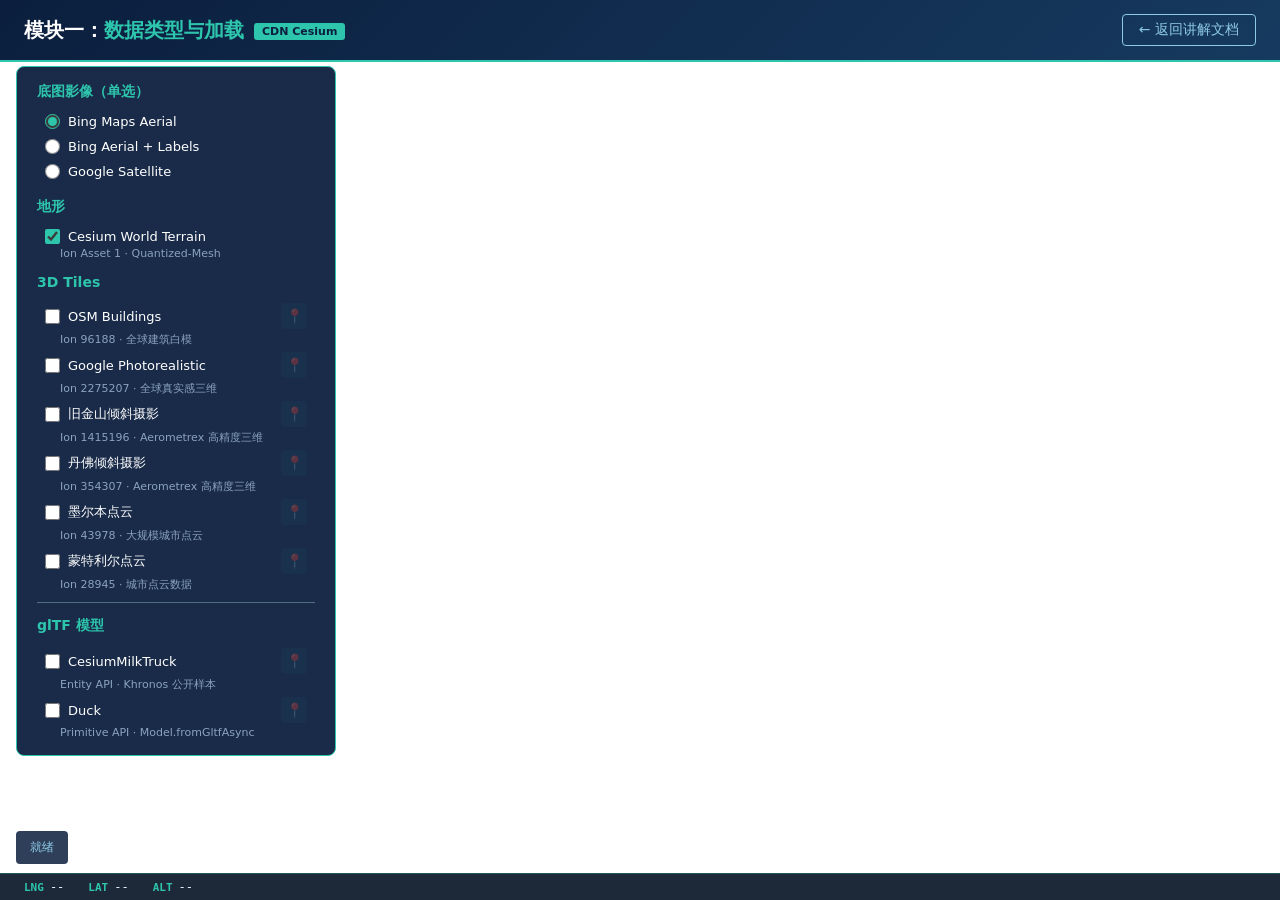
==== commit dcb0eeff: "重构多个演示文件，提取公共样式至shared-style.css，优化面板布局，新增坐标系转换功能，更新文档内容以提升一致性和可读性。" ====
--- a/demo-01-loading.html
+++ b/demo-01-loading.html
@@ -10,83 +10,15 @@
         <link href="../Build/Cesium/Widgets/widgets.css" rel="stylesheet">
         <script src="../Build/Cesium/Cesium.js"></script>
         注意：超图版本不支持 fromIonAssetId / fromAssetId 等静态工厂方法，需改用旧版构造函数 API。
+
+        调试模式：URL 添加 ?debug 参数即可启用调试工具面板（Inspector / FPS / 线框 / Console 打印）。
     -->
     <link href="https://cesium.com/downloads/cesiumjs/releases/1.143/Build/Cesium/Widgets/widgets.css" rel="stylesheet">
     <script src="https://cesium.com/downloads/cesiumjs/releases/1.143/Build/Cesium/Cesium.js"></script>
     <script src="shared-config.js"></script>
+    <link href="shared-style.css" rel="stylesheet">
     <style>
-        * { margin: 0; padding: 0; box-sizing: border-box; }
-        html, body { width: 100%; height: 100%; overflow: hidden; font-family: 'Segoe UI', system-ui, sans-serif; }
-        #cesiumContainer { width: 100%; height: 100%; }
-        #header {
-            position: absolute; top: 0; left: 0; right: 0; z-index: 10;
-            background: linear-gradient(135deg, #0b1e3d 0%, #163a5f 100%);
-            padding: 14px 24px;
-            display: flex; align-items: center; justify-content: space-between;
-            border-bottom: 2px solid #2ec5ad;
-        }
-        #header h1 { color: #fff; font-size: 20px; font-weight: 600; }
-        #header h1 span { color: #2ec5ad; }
-        #header .badge {
-            background: #2ec5ad; color: #0b1e3d; font-size: 11px; font-weight: 700;
-            padding: 2px 8px; border-radius: 3px; margin-left: 10px; vertical-align: middle;
-        }
-        #header a {
-            color: #8ecae6; text-decoration: none; font-size: 14px;
-            padding: 6px 16px; border: 1px solid #8ecae6; border-radius: 4px;
-            transition: all .2s;
-        }
-        #header a:hover { background: #8ecae6; color: #0b1e3d; }
-        #panel {
-            position: absolute; top: 66px; left: 16px; z-index: 10;
-            background: rgba(11, 30, 61, .94); color: #fff;
-            padding: 16px 20px; border-radius: 8px; border: 1px solid #2ec5ad;
-            width: 320px; font-size: 13px; max-height: calc(100vh - 90px); overflow-y: auto;
-        }
-        #panel h3 { color: #2ec5ad; font-size: 14px; margin: 14px 0 8px; }
-        #panel h3:first-child { margin-top: 0; }
-        #panel .layer-item {
-            display: flex; align-items: center; gap: 8px; padding: 5px 8px;
-            border-radius: 4px; transition: background .15s;
-        }
-        #panel .layer-item:hover { background: rgba(46,197,173,.08); }
-        #panel .layer-item label {
-            display: flex; align-items: center; gap: 8px; cursor: pointer; flex: 1; min-width: 0;
-        }
-        #panel input[type="radio"], #panel input[type="checkbox"] {
-            accent-color: #2ec5ad; width: 15px; height: 15px; flex-shrink: 0;
-        }
-        #panel .desc { font-size: 11px; color: #8ba3bf; margin-left: 23px; margin-top: -2px; }
-        .btn-locate {
-            flex-shrink: 0; width: 26px; height: 26px; border: none; border-radius: 4px;
-            background: rgba(46,197,173,.15); color: #2ec5ad; cursor: pointer;
-            font-size: 14px; line-height: 26px; text-align: center;
-            transition: background .2s;
-        }
-        .btn-locate:hover { background: rgba(46,197,173,.35); }
-        .btn-locate:disabled { opacity: .3; cursor: default; }
-        .warning {
-            margin-top: 14px; padding: 8px 12px;
-            background: rgba(255, 193, 7, .12); border-left: 3px solid #ffc107;
-            border-radius: 4px; font-size: 12px; color: #ffc107; line-height: 1.5;
-        }
-        .divider { border: none; border-top: 1px solid #526f82; margin: 10px 0; }
-        #status {
-            position: absolute; bottom: 36px; left: 16px; z-index: 10;
-            background: rgba(11, 30, 61, .85); color: #8ecae6;
-            padding: 8px 14px; border-radius: 4px; font-size: 12px;
-            max-width: 50vw; word-break: break-all;
-        }
-        #coordBar {
-            position: absolute; bottom: 0; left: 0; right: 0; z-index: 10;
-            background: rgba(10, 22, 40, .92);
-            border-top: 1px solid rgba(46,197,173,.3);
-            padding: 6px 24px;
-            display: flex; gap: 24px; align-items: center;
-            font-family: 'Consolas', monospace; font-size: 12px; color: #8ba3bf;
-        }
-        #coordBar .coord-label { color: #2ec5ad; font-weight: 600; font-size: 11px; margin-right: 6px; }
-        #coordBar .coord-value { color: #e8edf3; }
+        .side-panel { width: 320px; }
     </style>
 </head>
 <body>
@@ -96,71 +28,85 @@
     </div>
     <div id="cesiumContainer"></div>
 
-    <div id="panel">
-        <h3>🌍 底图影像（单选）</h3>
+    <div id="panel" class="side-panel">
+        <h3>底图影像（单选）</h3>
         <div class="layer-item"><label><input type="radio" name="imagery" value="2" checked> Bing Maps Aerial</label></div>
         <div class="layer-item"><label><input type="radio" name="imagery" value="3"> Bing Aerial + Labels</label></div>
         <div class="layer-item"><label><input type="radio" name="imagery" value="3830182"> Google Satellite</label></div>
 
-        <h3>⛰ 地形</h3>
+        <h3>地形</h3>
         <div class="layer-item">
             <label><input type="checkbox" id="chkTerrain" checked> Cesium World Terrain</label>
         </div>
-        <div class="desc">Ion Asset 1 · Quantized-Mesh</div>
-
-        <h3>🏗 3D Tiles</h3>
+        <div class="layer-desc">Ion Asset 1 · Quantized-Mesh</div>
+
+        <h3>3D Tiles</h3>
 
         <div class="layer-item">
             <label><input type="checkbox" id="chkOSM"> OSM Buildings</label>
             <button class="btn-locate" id="locOSM" disabled title="飞行定位">📍</button>
         </div>
-        <div class="desc">Ion 96188 · 全球建筑白模</div>
+        <div class="layer-desc">Ion 96188 · 全球建筑白模</div>
 
         <div class="layer-item">
             <label><input type="checkbox" id="chkGoogle3D"> Google Photorealistic</label>
             <button class="btn-locate" id="locGoogle3D" disabled title="飞行定位">📍</button>
         </div>
-        <div class="desc">Ion 2275207 · 全球真实感三维</div>
+        <div class="layer-desc">Ion 2275207 · 全球真实感三维</div>
 
         <div class="layer-item">
             <label><input type="checkbox" id="chkSF"> 旧金山倾斜摄影</label>
             <button class="btn-locate" id="locSF" disabled title="飞行定位">📍</button>
         </div>
-        <div class="desc">Ion 1415196 · Aerometrex 高精度三维</div>
+        <div class="layer-desc">Ion 1415196 · Aerometrex 高精度三维</div>
 
         <div class="layer-item">
             <label><input type="checkbox" id="chkDenver"> 丹佛倾斜摄影</label>
             <button class="btn-locate" id="locDenver" disabled title="飞行定位">📍</button>
         </div>
-        <div class="desc">Ion 354307 · Aerometrex 高精度三维</div>
+        <div class="layer-desc">Ion 354307 · Aerometrex 高精度三维</div>
 
         <div class="layer-item">
             <label><input type="checkbox" id="chkMelbourne"> 墨尔本点云</label>
             <button class="btn-locate" id="locMelbourne" disabled title="飞行定位">📍</button>
         </div>
-        <div class="desc">Ion 43978 · 大规模城市点云</div>
+        <div class="layer-desc">Ion 43978 · 大规模城市点云</div>
 
         <div class="layer-item">
             <label><input type="checkbox" id="chkMontreal"> 蒙特利尔点云</label>
             <button class="btn-locate" id="locMontreal" disabled title="飞行定位">📍</button>
         </div>
-        <div class="desc">Ion 28945 · 城市点云数据</div>
+        <div class="layer-desc">Ion 28945 · 城市点云数据</div>
 
         <hr class="divider">
-        <h3>📦 glTF 模型</h3>
+        <h3>glTF 模型</h3>
 
         <div class="layer-item">
             <label><input type="checkbox" id="chkGltf"> CesiumMilkTruck</label>
             <button class="btn-locate" id="locGltf" disabled title="飞行定位">📍</button>
         </div>
-        <div class="desc">Entity API · Khronos 公开样本</div>
+        <div class="layer-desc">Entity API · Khronos 公开样本</div>
 
         <div class="layer-item">
             <label><input type="checkbox" id="chkGltf2"> Duck</label>
             <button class="btn-locate" id="locGltf2" disabled title="飞行定位">📍</button>
         </div>
-        <div class="desc">Primitive API · Model.fromGltfAsync</div>
+        <div class="layer-desc">Primitive API · Model.fromGltfAsync</div>
     </div>
+
+    <!-- 调试面板（?debug 时显示） -->
+    <button id="debugToggle" onclick="toggleDebugPopup()" title="调试工具">🔧</button>
+    <div id="debugPopup">
+        <h4>调试工具</h4>
+        <button onclick="toggleInspector()">Cesium Inspector</button>
+        <button onclick="toggleFPS()">帧率 (FPS) 显示</button>
+        <button onclick="toggleWireframe()">线框模式</button>
+        <hr>
+        <button onclick="printEntityList()">→ Console: 实体列表</button>
+        <button onclick="printSceneInfo()">→ Console: 场景信息</button>
+        <button onclick="printTilesetStats()">→ Console: Tileset 统计</button>
+    </div>
+    <div id="fpsDisplay">FPS: --</div>
 
     <div id="status">就绪</div>
     <div id="coordBar">
@@ -170,8 +116,21 @@
     </div>
 
     <script>
+        var DEBUG_MODE = new URLSearchParams(location.search).has('debug');
         var statusEl = document.getElementById('status');
         function setStatus(msg) { statusEl.textContent = msg; }
+
+        if (DEBUG_MODE) {
+            document.getElementById('debugToggle').style.display = 'block';
+            document.title = '模块五：调试与体检';
+            document.querySelector('#header h1').innerHTML = '模块五：<span>调试与体检</span><span class="badge">CDN Cesium</span>';
+            setStatus('调试模式 — 点击右下角 🔧 打开调试工具');
+        }
+
+        var debugPopupEl = document.getElementById('debugPopup');
+        window.toggleDebugPopup = function () {
+            debugPopupEl.style.display = debugPopupEl.style.display === 'none' ? 'block' : 'none';
+        };
 
         (async function () {
             var viewer = new Cesium.Viewer('cesiumContainer', {
@@ -186,6 +145,7 @@
                 selectionIndicator: false,
                 infoBox: false
             });
+            window.viewer = viewer;
 
             // ── 初始地形 ──
             try {
@@ -237,7 +197,6 @@
 
             // ═══════════════════════════════════════════════
             //  通用 3D Tiles 加载器
-            //  管理 checkbox / locate 按钮 / tileset 实例的映射
             // ═══════════════════════════════════════════════
             var tilesetRegistry = {};
 
@@ -374,6 +333,102 @@
             });
 
             // ═══════════════════════════════════════════════
+            //  调试工具（?debug 模式）
+            // ═══════════════════════════════════════════════
+            if (DEBUG_MODE) {
+                var inspectorLoaded = false;
+                window.toggleInspector = function () {
+                    if (!inspectorLoaded) {
+                        viewer.extend(Cesium.viewerCesiumInspectorMixin);
+                        inspectorLoaded = true;
+                        setStatus('Cesium Inspector 已启用');
+                    }
+                    var el = document.querySelector('.cesium-cesiumInspector');
+                    if (el) el.style.display = el.style.display === 'none' ? 'block' : 'none';
+                };
+
+                var fpsShowing = false;
+                var lastTime = performance.now();
+                var frameCount = 0;
+                var fpsEl = document.getElementById('fpsDisplay');
+
+                function updateFPS() {
+                    if (!fpsShowing) return;
+                    frameCount++;
+                    var now = performance.now();
+                    if (now - lastTime >= 1000) {
+                        fpsEl.textContent = 'FPS: ' + frameCount;
+                        frameCount = 0;
+                        lastTime = now;
+                    }
+                    requestAnimationFrame(updateFPS);
+                }
+
+                window.toggleFPS = function () {
+                    fpsShowing = !fpsShowing;
+                    fpsEl.style.display = fpsShowing ? 'block' : 'none';
+                    if (fpsShowing) {
+                        lastTime = performance.now();
+                        frameCount = 0;
+                        updateFPS();
+                    }
+                    setStatus(fpsShowing ? 'FPS 显示已开启' : 'FPS 显示已关闭');
+                };
+
+                var wireframeOn = false;
+                window.toggleWireframe = function () {
+                    wireframeOn = !wireframeOn;
+                    Object.keys(tilesetRegistry).forEach(function (key) {
+                        var entry = tilesetRegistry[key];
+                        if (entry.tileset) entry.tileset.debugWireframe = wireframeOn;
+                    });
+                    setStatus(wireframeOn ? '线框模式已开启' : '线框模式已关闭');
+                };
+
+                window.printEntityList = function () {
+                    var all = viewer.entities.values;
+                    console.group('Entity 列表（共 ' + all.length + ' 个）');
+                    all.forEach(function (e) {
+                        console.log({ id: e.id, name: e.name, hasPosition: !!e.position, hasPoint: !!e.point, hasLabel: !!e.label });
+                    });
+                    console.groupEnd();
+                    setStatus('已打印 ' + all.length + ' 个实体到控制台（F12）');
+                };
+
+                window.printSceneInfo = function () {
+                    var carto = Cesium.Cartographic.fromCartesian(viewer.camera.position);
+                    console.group('场景信息');
+                    console.log('相机经度:', Cesium.Math.toDegrees(carto.longitude).toFixed(6));
+                    console.log('相机纬度:', Cesium.Math.toDegrees(carto.latitude).toFixed(6));
+                    console.log('相机高度:', carto.height.toFixed(2), 'm');
+                    console.log('Primitive 数:', viewer.scene.primitives.length);
+                    console.log('Entity 数:', viewer.entities.values.length);
+                    console.log('requestRenderMode:', viewer.scene.requestRenderMode);
+                    console.groupEnd();
+                    setStatus('场景信息已打印到控制台（F12）');
+                };
+
+                window.printTilesetStats = function () {
+                    var found = false;
+                    Object.keys(tilesetRegistry).forEach(function (key) {
+                        var t = tilesetRegistry[key].tileset;
+                        if (!t) return;
+                        found = true;
+                        console.group('3D Tiles 统计 [' + tilesetRegistry[key].label + ']');
+                        console.log('maximumScreenSpaceError:', t.maximumScreenSpaceError);
+                        if (t.statistics) console.log('已加载瓦片数:', t.statistics.numberOfLoadedTilesTotal);
+                        if (typeof t.totalMemoryUsageInBytes === 'number') console.log('总内存(MB):', (t.totalMemoryUsageInBytes / 1048576).toFixed(2));
+                        if (t.root) {
+                            console.log('根瓦片 geometricError:', t.root.geometricError);
+                            console.log('子瓦片数:', t.root.children ? t.root.children.length : 0);
+                        }
+                        console.groupEnd();
+                    });
+                    setStatus(found ? 'Tileset 统计已打印到控制台（F12）' : '请先加载 3D Tiles 数据');
+                };
+            }
+
+            // ═══════════════════════════════════════════════
             //  实时相机坐标
             // ═══════════════════════════════════════════════
             var camLngEl = document.getElementById('camLng');
--- a/shared-style.css
+++ b/shared-style.css
@@ -0,0 +1,130 @@
+/* ═══════════════════════════════════════════════
+   Cesium Demo 公共样式 — 所有示例页面共享
+   ═══════════════════════════════════════════════ */
+
+/* Base Reset */
+* { margin: 0; padding: 0; box-sizing: border-box; }
+html, body { width: 100%; height: 100%; overflow: hidden; font-family: 'Segoe UI', system-ui, sans-serif; }
+#cesiumContainer { width: 100%; height: 100%; }
+
+/* ── Header ── */
+#header {
+    position: absolute; top: 0; left: 0; right: 0; z-index: 10;
+    background: linear-gradient(135deg, #0b1e3d 0%, #163a5f 100%);
+    padding: 14px 24px;
+    display: flex; align-items: center; justify-content: space-between;
+    border-bottom: 2px solid #2ec5ad;
+}
+#header h1 { color: #fff; font-size: 20px; font-weight: 600; }
+#header h1 span { color: #2ec5ad; }
+#header .badge {
+    background: #2ec5ad; color: #0b1e3d; font-size: 11px; font-weight: 700;
+    padding: 2px 8px; border-radius: 3px; margin-left: 10px; vertical-align: middle;
+}
+#header a {
+    color: #8ecae6; text-decoration: none; font-size: 14px;
+    padding: 6px 16px; border: 1px solid #8ecae6; border-radius: 4px;
+    transition: all .2s;
+}
+#header a:hover { background: #8ecae6; color: #0b1e3d; }
+
+/* ── Side Panel (通用左侧面板基础样式) ── */
+.side-panel {
+    position: absolute; top: 66px; left: 16px; z-index: 10;
+    background: rgba(11, 30, 61, .94); color: #fff;
+    padding: 16px 20px; border-radius: 8px; border: 1px solid #2ec5ad;
+    font-size: 13px; max-height: calc(100vh - 90px); overflow-y: auto;
+}
+.side-panel h3 { color: #2ec5ad; font-size: 14px; margin: 14px 0 8px; }
+.side-panel h3:first-child { margin-top: 0; }
+
+/* Layer item (checkbox/radio 列表项) */
+.layer-item {
+    display: flex; align-items: center; gap: 8px; padding: 5px 8px;
+    border-radius: 4px; transition: background .15s;
+}
+.layer-item:hover { background: rgba(46,197,173,.08); }
+.layer-item label {
+    display: flex; align-items: center; gap: 8px; cursor: pointer; flex: 1; min-width: 0;
+}
+.side-panel input[type="radio"],
+.side-panel input[type="checkbox"] {
+    accent-color: #2ec5ad; width: 15px; height: 15px; flex-shrink: 0;
+}
+.layer-desc { font-size: 11px; color: #8ba3bf; margin-left: 23px; margin-top: -2px; }
+
+/* Locate button */
+.btn-locate {
+    flex-shrink: 0; width: 26px; height: 26px; border: none; border-radius: 4px;
+    background: rgba(46,197,173,.15); color: #2ec5ad; cursor: pointer;
+    font-size: 14px; line-height: 26px; text-align: center;
+    transition: background .2s;
+}
+.btn-locate:hover { background: rgba(46,197,173,.35); }
+.btn-locate:disabled { opacity: .3; cursor: default; }
+
+/* ── Status Bar ── */
+#status {
+    position: absolute; bottom: 36px; left: 16px; z-index: 10;
+    background: rgba(11, 30, 61, .85); color: #8ecae6;
+    padding: 8px 14px; border-radius: 4px; font-size: 12px;
+    max-width: 50vw; word-break: break-all;
+}
+
+/* ── Coord Bar (底部相机坐标) ── */
+#coordBar {
+    position: absolute; bottom: 0; left: 0; right: 0; z-index: 10;
+    background: rgba(10, 22, 40, .92);
+    border-top: 1px solid rgba(46,197,173,.3);
+    padding: 6px 24px;
+    display: flex; gap: 24px; align-items: center;
+    font-family: 'Consolas', monospace; font-size: 12px; color: #8ba3bf;
+}
+#coordBar .coord-group { display: flex; align-items: center; gap: 6px; }
+#coordBar .coord-label { color: #2ec5ad; font-weight: 600; font-size: 11px; margin-right: 6px; }
+#coordBar .coord-value { color: #e8edf3; }
+
+/* ── Utilities ── */
+.warning {
+    margin-top: 14px; padding: 8px 12px;
+    background: rgba(255, 193, 7, .12); border-left: 3px solid #ffc107;
+    border-radius: 4px; font-size: 12px; color: #ffc107; line-height: 1.5;
+}
+.divider { border: none; border-top: 1px solid #526f82; margin: 10px 0; }
+
+/* ── Debug Panel (调试模式 ?debug) ── */
+#debugToggle {
+    display: none;
+    position: absolute; bottom: 46px; right: 16px; z-index: 20;
+    width: 42px; height: 42px; border-radius: 50%;
+    background: rgba(46, 197, 173, .9); color: #0b1e3d;
+    border: none; font-size: 20px; cursor: pointer;
+    box-shadow: 0 4px 16px rgba(0,0,0,.3);
+    transition: transform .2s, background .2s;
+}
+#debugToggle:hover { transform: scale(1.1); background: #2ec5ad; }
+
+#debugPopup {
+    display: none; position: absolute; bottom: 96px; right: 16px; z-index: 20;
+    background: rgba(11, 30, 61, .96); color: #fff;
+    padding: 16px 20px; border-radius: 8px; border: 1px solid #2ec5ad;
+    width: 240px; font-size: 13px;
+    box-shadow: 0 8px 32px rgba(0,0,0,.5);
+}
+#debugPopup h4 { color: #2ec5ad; font-size: 14px; margin-bottom: 10px; }
+#debugPopup button {
+    display: block; width: 100%; padding: 7px 12px; margin: 5px 0;
+    background: rgba(46,197,173,.15); color: #e8edf3; border: 1px solid rgba(46,197,173,.3);
+    border-radius: 4px; cursor: pointer; font-size: 12px; text-align: left;
+    transition: background .15s;
+}
+#debugPopup button:hover { background: rgba(46,197,173,.3); }
+#debugPopup hr { border: none; border-top: 1px solid #526f82; margin: 8px 0; }
+
+#fpsDisplay {
+    position: absolute; top: 66px; right: 16px; z-index: 10;
+    background: rgba(11, 30, 61, .9); color: #2ec5ad;
+    padding: 8px 14px; border-radius: 4px; font-size: 14px;
+    font-family: 'Consolas', monospace; border: 1px solid #2ec5ad;
+    display: none;
+}
